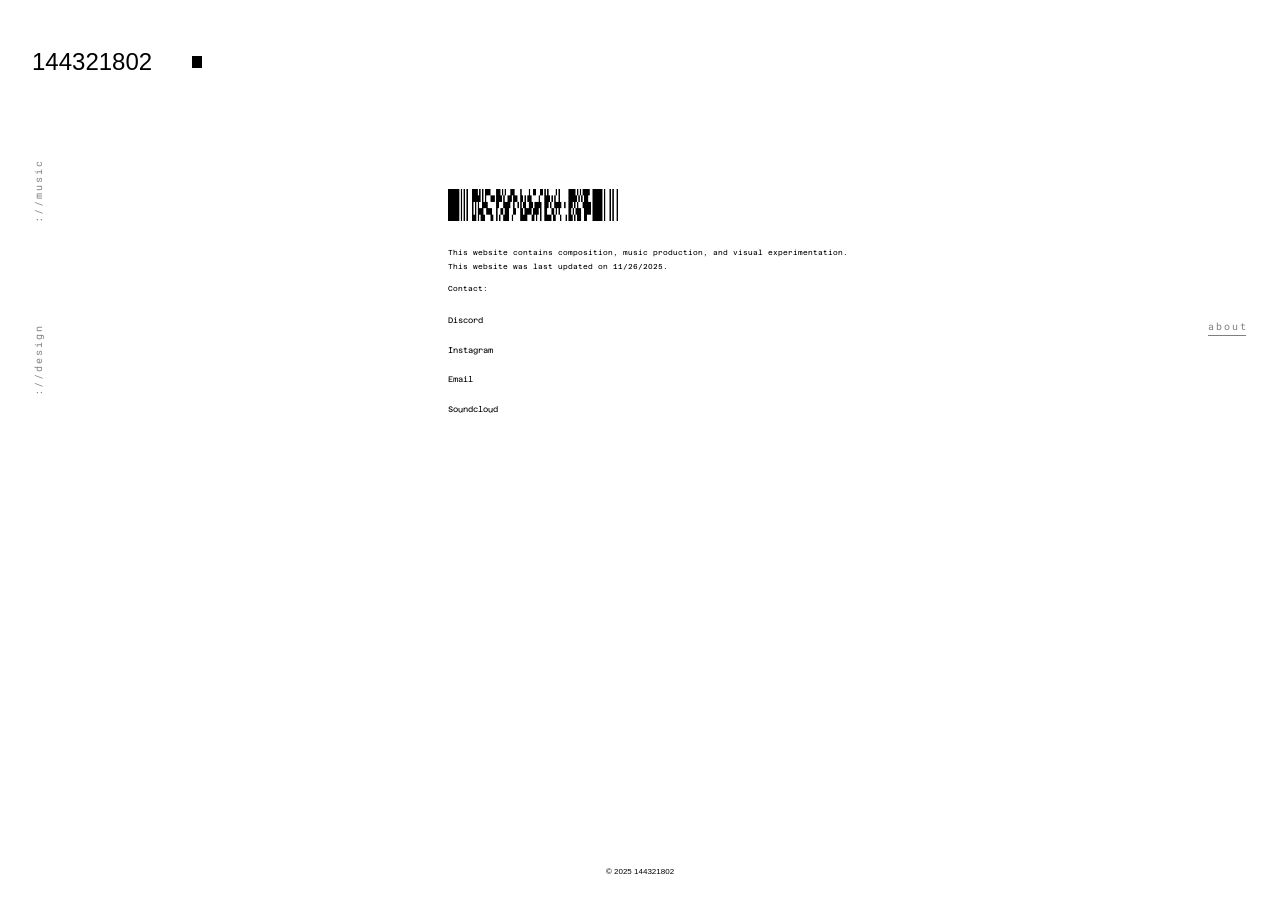
==== about.html @ cefb01dc "Update website files" ====
<!DOCTYPE html>
<html lang="en">
<head>
  <meta charset="UTF-8" />
  <meta name="viewport" content="width=device-width, initial-scale=1.0" />
  <title>144321802 - Music</title>
  <link rel="stylesheet" href="style.css" />
  <link rel="stylesheet" href="about.css">
  <!-- Google Fonts -->
  <link rel="preconnect" href="https://fonts.googleapis.com">
  <link rel="preconnect" href="https://fonts.gstatic.com" crossorigin>
  <link href="https://fonts.googleapis.com/css2?family=Azeret+Mono&family=Share+Tech+Mono&family=Roboto+Mono:wght@100;400;700&display=swap" rel="stylesheet">
</head>
<body>

  <header>
    <div class="site-title-wrapper">
      <h1 class="site-title">
        <a href="index.html" style="color: inherit; text-decoration: none;">144321802</a>
      </h1>
      <div class="blinking-square"></div>
    </div>
    <nav>
      <a href="music.html" data-text="MUSIC">://music</a>
      <a href="design.html" data-text="DESIGN">://design</a>
    </nav>
    <a href="about.html" class="about-link active">about</a>
  </header>

  <main class="about-main">
    <img src="assets/images/144321802barcode.png">
    <p>This website contains composition, music production, and visual experimentation.</p>
    <p>This website was last updated on 11/26/2025.</p>
    <p> </p>
    <p>Contact:</p>

    <ul class="about-links">
        <li><a href="https://discord.com/users/720057961006760089" target="_blank" rel="noopener noreferrer">Discord</a></li>
        <li><a href="https://www.instagram.com/noahh_rare/" target="_blank">Instagram</a></li>
        <li><a href="mailto:silverbraid144321802@gmail.com" target=blank>Email</a></li>
        <li><a href="https://soundcloud.com/user-144321802" target=blank>Soundcloud</a></li>
    </ul>
  </main>

  <footer>
    <p>© 2025 144321802</p>
  </footer>

</body>
</html>
---- style.css ----
/* --- GENERAL --- */
html, body {
  margin: 0;
  padding: 0;
  height: 100%;
  background: #ffffff;
  font-family: 'Work Sans', 'Helvetica Neue', Helvetica, Arial, sans-serif;
}

/* --- HEADER + NAV --- */
header {
  position: fixed;
  top: 2rem;
  left: 2rem;
  display: flex;
  flex-direction: column;
  align-items: flex-start;
  z-index: 10;
}

.site-title {
  color: #000;
  font-weight: 400;
  font-size: 1.5rem;
  margin-bottom: 10rem;
  cursor: pointer;
  user-select: none;
  -webkit-user-select: none;
  -moz-user-select: none;
  -ms-user-select: none;
  
}

.site-title-wrapper {
  position: relative;
  display: inline-block;
}

.blinking-square {
  position: absolute;
  top: 1.5rem;
  left: 10rem;
  width: 10px;
  height: 12px;
  background-color: black;
  animation: blink 2s steps(1) infinite;
}

@keyframes blink {
  0%, 50% { visibility: visible; }
  51%, 100% { visibility: hidden; }
}

nav {
  display: flex;
  flex-direction: column;
  gap: 10rem;
}

nav a {
  position: relative;
  font-family: 'Roboto Mono', monospace;
  display: inline-block;
  transform: rotate(-90deg);
  transform-origin: left top;
  color: #000;
  text-decoration: none;
  font-size: 0.6rem;
  letter-spacing: 2px;
  opacity: 0.5;
  transition: opacity 0.25s ease;
  will-change: opacity;
  -webkit-font-smoothing: antialiased;
  -moz-osx-font-smoothing: grayscale;
  user-select: none;
}

nav a:hover {
  opacity: 1;
}

nav a::before {
  content: ">";
  display: inline-block;
  margin-right: 0.3rem;
  font-weight: bold;
  color: transparent;
}

nav a:hover::before {
  color: black;
}

nav a::after {
  content: attr(data-text);
  position: absolute;
  left: 0;
  top: 100%;
  color: rgba(0, 0, 0, 0.2);
  transform: rotate(-180deg);
  font-size: 0.6rem;
  letter-spacing: 2px;
  opacity: 0;
  transition: opacity 0.3s, top 0.3s;
  pointer-events: none;
}

nav a:hover::after {
  opacity: 1;
  top: 105%;
}

/* ABOUT LINK (GLOBAL) */
.about-link {
  position: fixed;
  top: 20rem;
  right: 2rem;
  font-family: 'Roboto Mono', monospace;
  font-size: 0.6rem;
  letter-spacing: 2px;
  color: #000;
  text-decoration: none;
  user-select: none;
}

.about-link::after {
  content: "";
  position: absolute;
  bottom: -3px;
  left: 0;
  width: 0%;
  height: 1px;
  background-color: black;
  transition: width 0.15s ease-in-out;
}

.about-link:hover::after {
  width: 95%;
}

.about-link.active {
  opacity: 0.5;
}

.about-link.active::after {
  width: 95%;
  background-color: black;
}

/* PROGRESS BAR */
#progress-bar {
  position: absolute;
  top: 3rem;
  left: 0rem;
  height: 3px;
  width: 0%;
  background-color: black;
}

/* --- ASCII BACKGROUND --- */
#horizonCanvas {
  position: fixed;
  top: 0;
  left: 0;
  width: 100vw;
  height: 100vh;
  z-index: -1;
}

.ascii-wrapper {
  display: flex;
  justify-content: center;
  align-items: center;
  height: 100vh;
  width: 100vw;
  overflow: hidden;
  text-align: center;
}

#ascii-container {
  font-family: 'Share Tech Mono', monospace;
  white-space: pre;
  color: rgb(0, 0, 0);
  line-height: 1;
  font-size: 0.45vw;
  text-align: center;
  user-select: none;
  -webkit-user-select: none;
  -moz-user-select: none;
  -ms-user-select: none;
}

/* --- FOOTER --- */
footer {
  position: fixed;
  bottom: 1rem;
  left: 0;
  width: 100%;
  text-align: center;
  font-size: 0.5rem;
  background: none;
  user-select: none;
  -webkit-user-select: none;
  -moz-user-select: none;
  -ms-user-select: none;
}

:root {
  --left-gutter: 30vw;   /* adjust until it looks right */
}

nav a.active {
  opacity: 1;
}

nav a.active::before {
  color: black;
}

nav a.active::after {
  opacity: 1;
  top: 105%;
}

@media (max-width: 768px) {

  /* Header and Site Title */
  header {
    position: relative; /* scroll with content */
    top: auto;
    left: auto;
    margin-top: 2rem;  
    margin-left: 1rem; 
  }

  .site-title {
    font-size: 1.2rem;    
    margin-bottom: 1.5rem;  /* spacing below title */
  }

  /* Nav links */
  nav {
    position: relative;
    flex-direction: row;    
    gap: 1rem;              
    margin-bottom: 1rem;  /* spacing below nav */
  }

  nav a {
    transform: none;       
    display: inline-block;
    font-size: 0.6rem;
    letter-spacing: 1px;
    opacity: 0.7;
  }

  nav a:hover {
    opacity: 1;
  }

  /* About link */
  .about-link {
    position: relative;   /* scrolls with content */
    top: auto;
    bottom: auto;
    right: auto;
    margin: 0 0 1rem 0;   /* 1rem spacing below nav links */
    font-size: 0.55rem;
  }

  /* Footer */
  footer {
    position: relative;
    margin-top: 1rem;    
    font-size: 0.45rem;
  }

  body.music-page .about-link,
  body.design-page .about-link {
    display: none;
  }

  #ascii-container {
    font-size: 1.5vw; /* bigger ASCII on mobile */
    line-height: 1;   /* keep lines tight */
    position: relative; /* or absolute if needed */
    top: -10rem; /* moves it up */
  }

  #progress-bar {
    top: -0.00005rem;
  }

  .blinking-square {
    top: 1.2rem;   /* adjust vertical position */
    left: 8rem;    /* adjust horizontal position */
    width: 8px;    /* optional size adjustment */
    height: 10px;  /* optional size adjustment */
  }
}
---- about.css ----
/* ------------------------------
   FADE-IN ANIMATION ON LOAD
------------------------------ */

.about-main,
.about-main > * {
  opacity: 0;
  animation: fadeIn 0.8s ease forwards;
}

@keyframes fadeIn {
  from { opacity: 0; transform: translateY(10px); }
  to   { opacity: 1; transform: translateY(0); }
}


/* ------------------------------
   ABOUT PAGE CONTENT
------------------------------ */

.about-main {
    display: flex;
    flex-direction: column;
    justify-content: center;
    align-items: flex-start;
  
    min-height: 100vh;
    padding: 2rem 4rem;
    box-sizing: border-box;
  
    /* remove transform; use a left gutter to clear the fixed nav */
    transform: none;
    margin-left: var(--left-gutter);
  
    /* keep max-width so content doesn't run full width */
    max-width: calc(100% - var(--left-gutter) - 4rem);
  
    font-size: 0.9rem;    /* adjust scale so it's legible — tweak if you want */
    line-height: 1.4;
    margin-top: -15vh; /* move up 5% of viewport height */
  } 

.about-main img {
  max-width: 170px;
  height: auto;
  margin-bottom: 1.3rem;
}

.about-main h2 {
  font-size: 0.5rem;
  line-height: 1.2;
  margin-top: 0;
  margin-bottom: 1.3rem;
}

.about-main p {
  font-size: 0.45rem;
  font-family: 'Azeret Mono', monospace;
  line-height: 1.0;
  margin-bottom: 0.000001rem;
}

/* Links list */
.about-links {
  list-style: none;
  padding: 0;
  margin-top: 1rem;
}

.about-links li {
  line-height: 1.5;
  margin-bottom: 0.5rem;
}

.about-links a {
  color: inherit;
  text-decoration: none;
  font-family: 'Azeret Mono', monospace;
  font-size: 0.5rem;
}


/* ------------------------------
   RESPONSIVE
------------------------------ */

@media (max-width: 600px) {
  .about-main {
    padding: 0.5rem 1rem;
    transform: translate(20%, -10%);
    font-size: 0.45rem;
  }

  .about-main p {
    line-height: 1.3;
  }
}
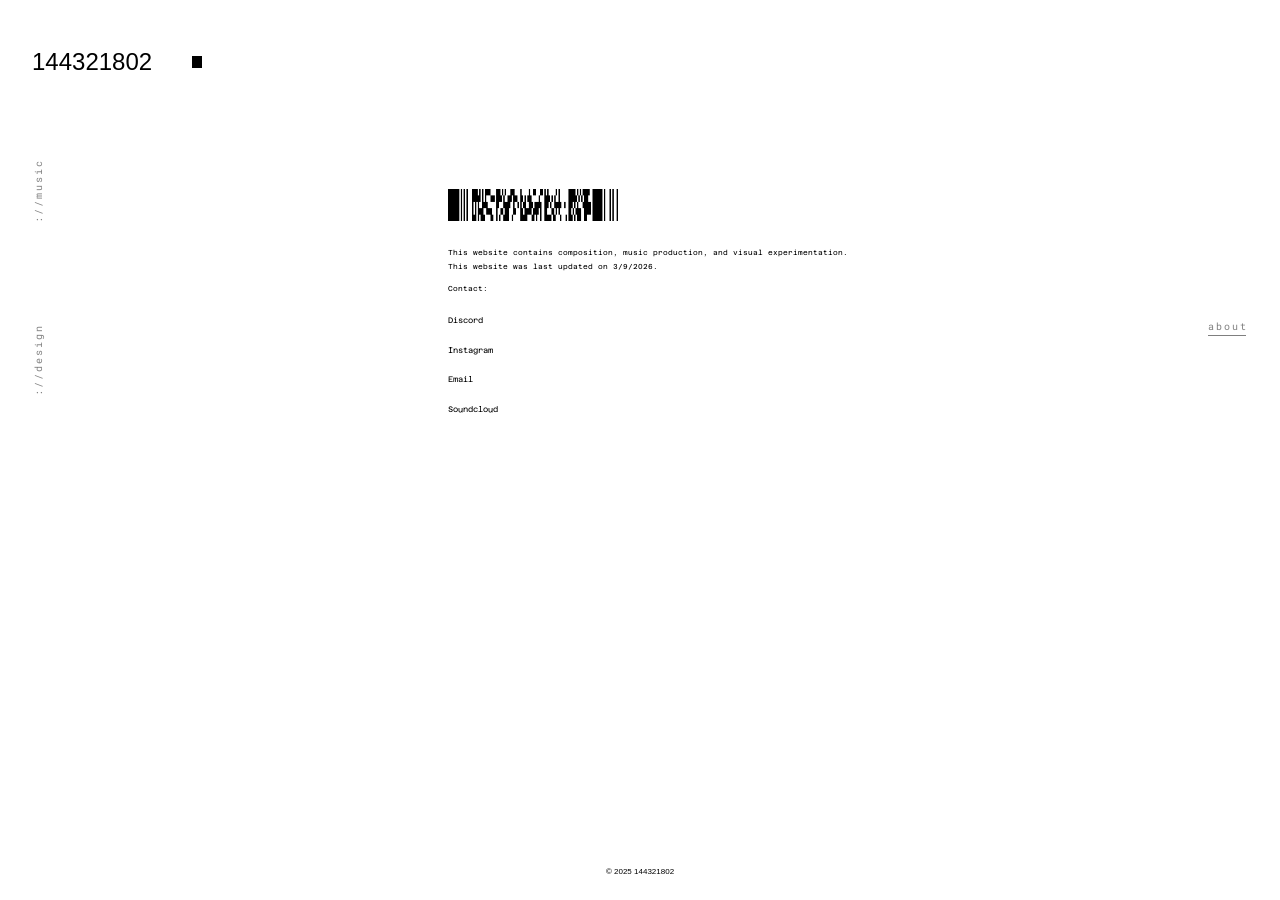
==== commit da626df0: "added designs" ====
--- a/about.html
+++ b/about.html
@@ -30,7 +30,7 @@
   <main class="about-main">
     <img src="assets/images/144321802barcode.png">
     <p>This website contains composition, music production, and visual experimentation.</p>
-    <p>This website was last updated on 11/26/2025.</p>
+    <p>This website was last updated on 3/9/2026.</p>
     <p> </p>
     <p>Contact:</p>
 
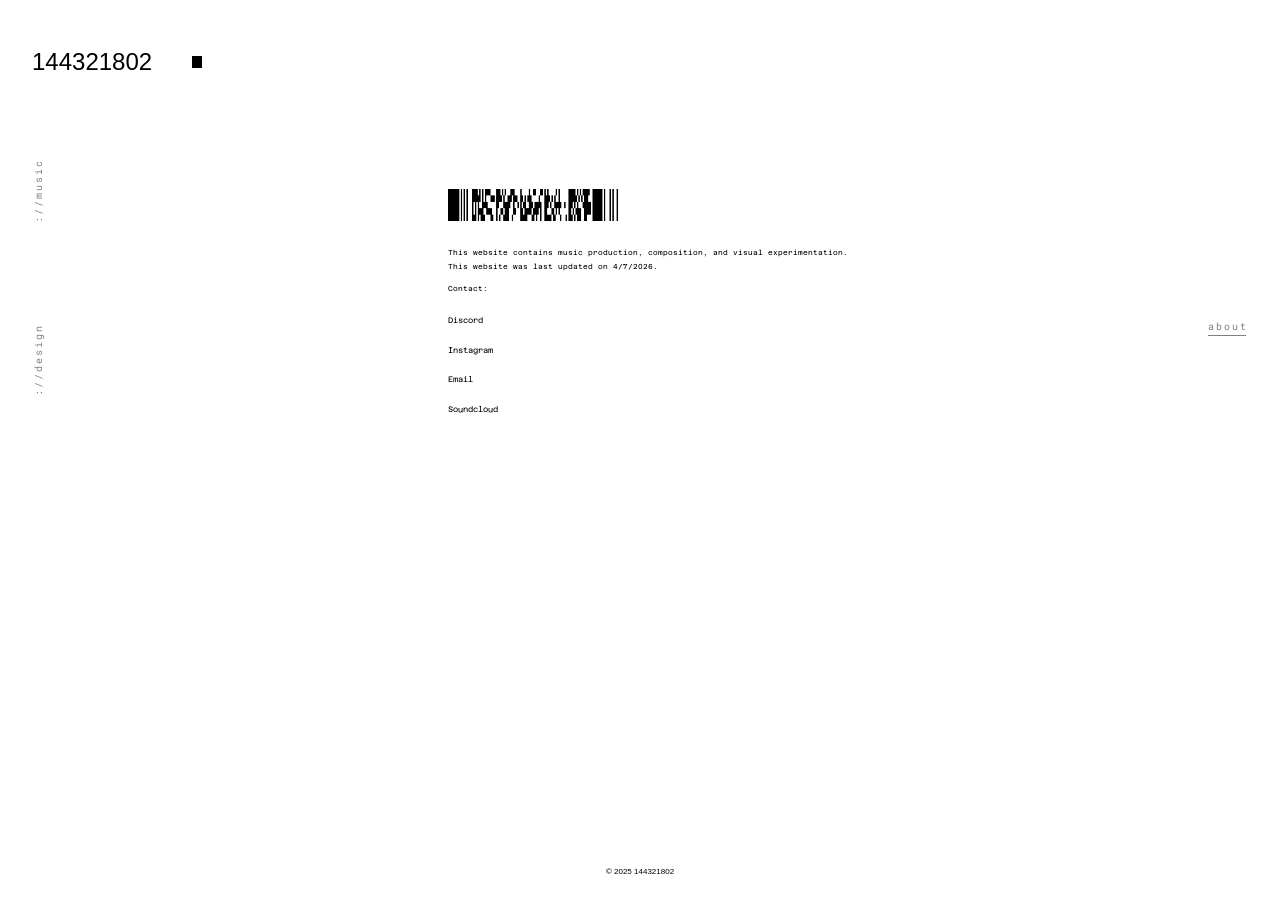
==== commit d78d547a: "added more designs" ====
--- a/about.html
+++ b/about.html
@@ -29,8 +29,8 @@
 
   <main class="about-main">
     <img src="assets/images/144321802barcode.png">
-    <p>This website contains composition, music production, and visual experimentation.</p>
-    <p>This website was last updated on 3/9/2026.</p>
+    <p>This website contains music production, composition, and visual experimentation.</p>
+    <p>This website was last updated on 4/7/2026.</p>
     <p> </p>
     <p>Contact:</p>
 
